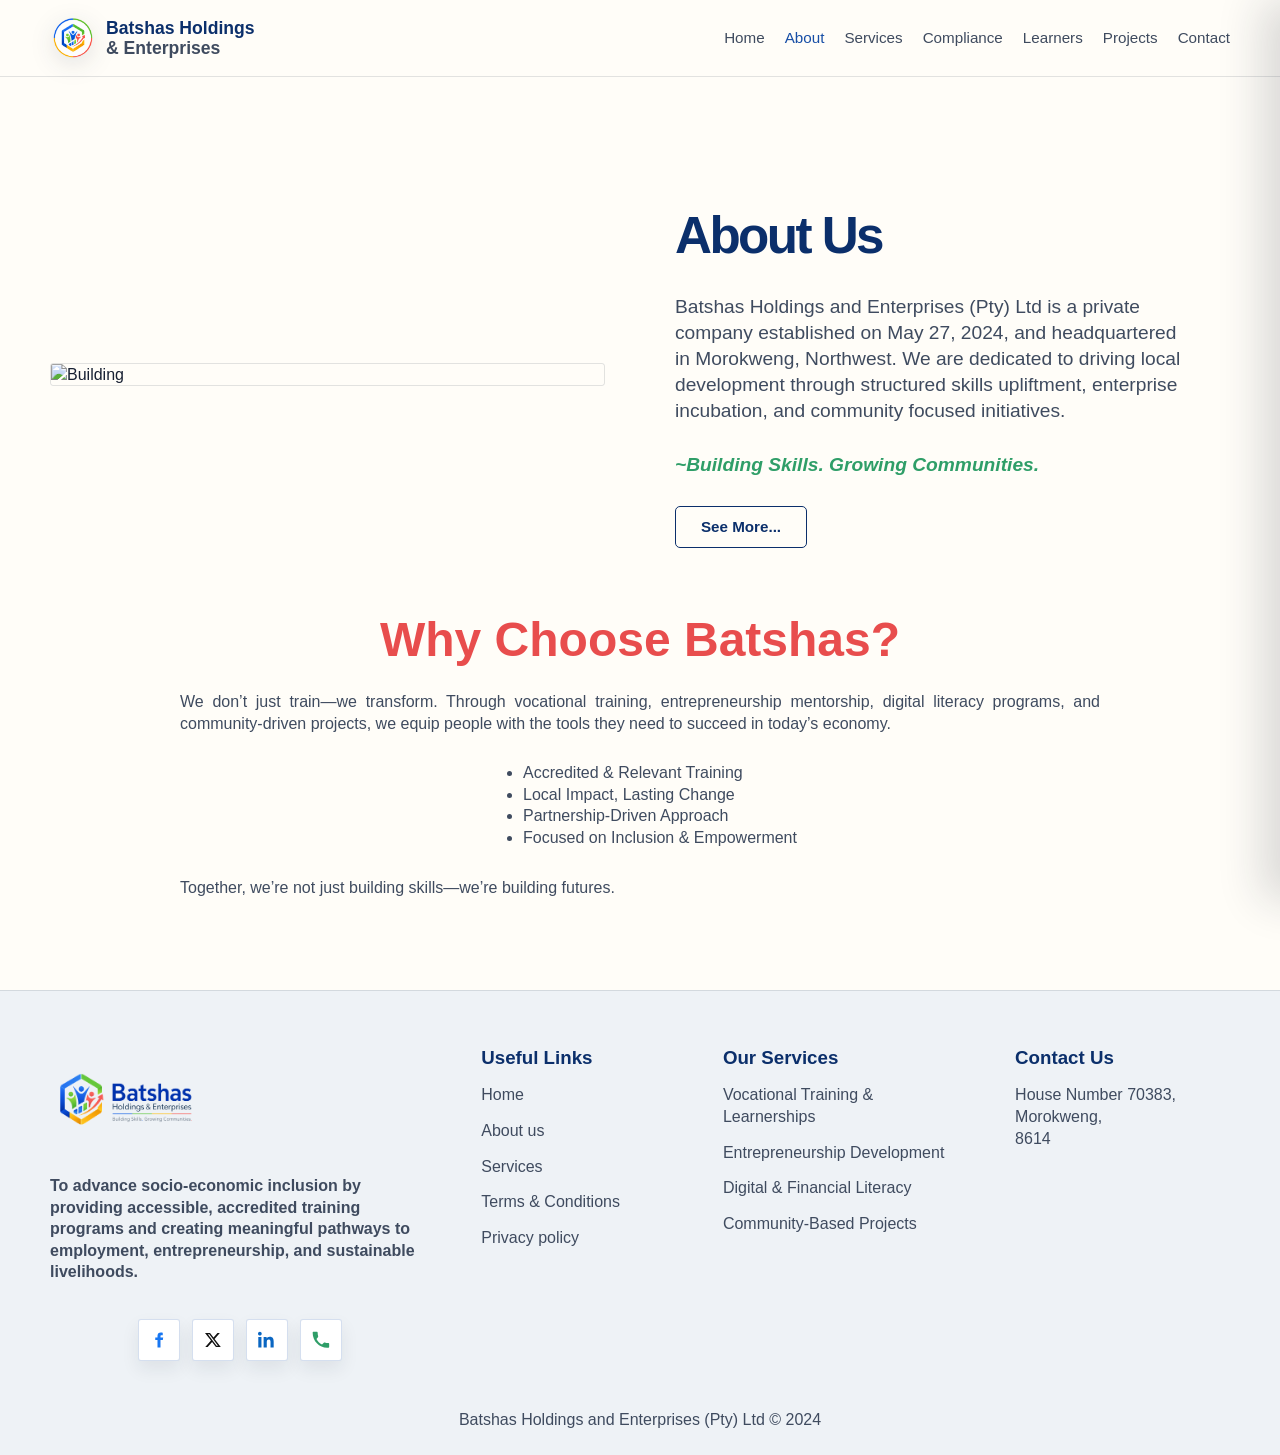
==== about.html @ d139194d "Add files via upload" ====
<!DOCTYPE html>
<html lang="en"><head><meta charset="UTF-8"><meta name="viewport" content="width=device-width, initial-scale=1.0"><title>About | Batshas Holdings & Enterprises</title><link rel="icon" type="image/png" href="assets/img/icon.png"><link rel="stylesheet" href="css/main.css"></head>
<body class="subpage-anticlockwise"><header class="site-header">
  <nav class="nav">
    <a href="index.html" class="brand brand-nav"><img class="brand-icon" src="assets/img/icon.png" alt="Batshas Holdings & Enterprises"><span class="brand-text">Batshas Holdings <span class="brand-break">& Enterprises</span></span></a>
    <div class="nav-links"><a href="index.html">Home</a>
      <a href="about.html" class="active">About</a>
      <a href="services.html">Services</a>
      <a href="compliance.html">Compliance</a>
      <a href="learners.html">Learners</a>
      <a href="projects.html">Projects</a>
      <a href="contact.html">Contact</a></div>
  </nav>
</header><main><section class="page-section"><div class="about-grid"><div><img src="https://images.unsplash.com/photo-1486406146926-c627a92ad1ab?auto=format&fit=crop&w=900&q=80" alt="Building"></div><div class="about-copy"><h1 class="section-title">About Us</h1><p>Batshas Holdings and Enterprises (Pty) Ltd is a private company established on May 27, 2024, and headquartered in Morokweng, Northwest. We are dedicated to driving local development through structured skills upliftment, enterprise incubation, and community focused initiatives.</p><em>~Building Skills. Growing Communities.</em><a href="services.html" class="btn btn-about">See More...</a></div></div><div class="why"><h2>Why Choose Batshas?</h2><p>We don’t just train—we transform. Through vocational training, entrepreneurship mentorship, digital literacy programs, and community-driven projects, we equip people with the tools they need to succeed in today’s economy.</p><ul><li>Accredited & Relevant Training</li><li>Local Impact, Lasting Change</li><li>Partnership-Driven Approach</li><li>Focused on Inclusion & Empowerment</li></ul><p>Together, we’re not just building skills—we’re building futures.</p></div></section><footer class="footer">
  <div class="footer-grid">
    <div><div class="brand brand-banner"><img class="brand-logo" src="assets/img/logo.png" alt="Batshas Holdings & Enterprises"></div><p><strong>To advance socio-economic inclusion by providing accessible, accredited training programs and creating meaningful pathways to employment, entrepreneurship, and sustainable livelihoods.</strong></p><div class="socials">
  <a class="social-link" href="#" aria-label="Facebook"><svg viewBox="0 0 24 24" aria-hidden="true"><path d="M14 8.5V6.8c0-.8.3-1.2 1.3-1.2H17V2.3C16.2 2.2 15.4 2 14.4 2 11.7 2 10 3.6 10 6.4v2.1H7v3.6h3V22h4v-9.9h3.1l.5-3.6H14z"/></svg></a>
  <a class="social-link" href="#" aria-label="X / Twitter"><svg viewBox="0 0 24 24" aria-hidden="true"><path d="M18.3 2h3.4l-7.5 8.6L23 22h-6.9l-5.4-7.1L4.5 22H1.1l8-9.2L.7 2h7.1l4.9 6.5L18.3 2zm-1.2 18h1.9L6.8 3.9h-2L17.1 20z"/></svg></a>
  <a class="social-link" href="#" aria-label="LinkedIn"><svg viewBox="0 0 24 24" aria-hidden="true"><path d="M4.98 3.5C4.98 4.88 3.86 6 2.5 6S0 4.88 0 3.5 1.12 1 2.5 1s2.48 1.12 2.48 2.5zM.4 8h4.2v14H.4V8zm7.1 0h4v1.9h.1c.6-1.1 2-2.3 4.1-2.3 4.4 0 5.2 2.9 5.2 6.6V22h-4.2v-6.9c0-1.7 0-3.8-2.3-3.8s-2.7 1.8-2.7 3.6V22H7.5V8z"/></svg></a>
  <a class="social-link" href="tel:0798320743" aria-label="Phone"><svg viewBox="0 0 24 24" aria-hidden="true"><path d="M6.6 10.8c1.6 3.1 3.5 5 6.6 6.6l2.2-2.2c.3-.3.8-.4 1.2-.3 1.3.4 2.6.6 4 .6.7 0 1.2.5 1.2 1.2v3.5c0 .7-.5 1.2-1.2 1.2C10.3 22 2 13.7 2 3.4 2 2.7 2.5 2.2 3.2 2.2h3.6c.7 0 1.2.5 1.2 1.2 0 1.4.2 2.7.6 4 .1.4 0 .8-.3 1.2l-1.7 2.2z"/></svg></a>
</div></div>
    <div><h3>Useful Links</h3><a href="index.html">Home</a><a href="about.html">About us</a><a href="services.html">Services</a><a href="terms.html">Terms & Conditions</a><a href="privacy.html">Privacy policy</a></div>
    <div><h3>Our Services</h3><a href="services.html">Vocational Training & Learnerships</a><a href="services.html">Entrepreneurship Development</a><a href="services.html">Digital & Financial Literacy</a><a href="services.html">Community-Based Projects</a></div>
    <div><h3>Contact Us</h3><p>House Number 70383,<br>Morokweng,<br>8614</p></div>
  </div><div class="copyright">Batshas Holdings and Enterprises (Pty) Ltd © 2024</div>
</footer></main><script src="js/main.js"></script></body></html>
---- css/main.css ----
@import url('./base/variables.css');
@import url('./base/reset.css');
@import url('./layout/header.css');
@import url('./layout/footer.css');
@import url('./components/buttons.css');
@import url('./pages/home.css');
@import url('./pages/about.css');
@import url('./pages/services.css');
@import url('./pages/compliance.css');
@import url('./pages/learners.css');
@import url('./pages/contact.css');
@import url('./pages/projects.css');
@import url('./pages/portal.css');
@import url('./layout/responsive.css');
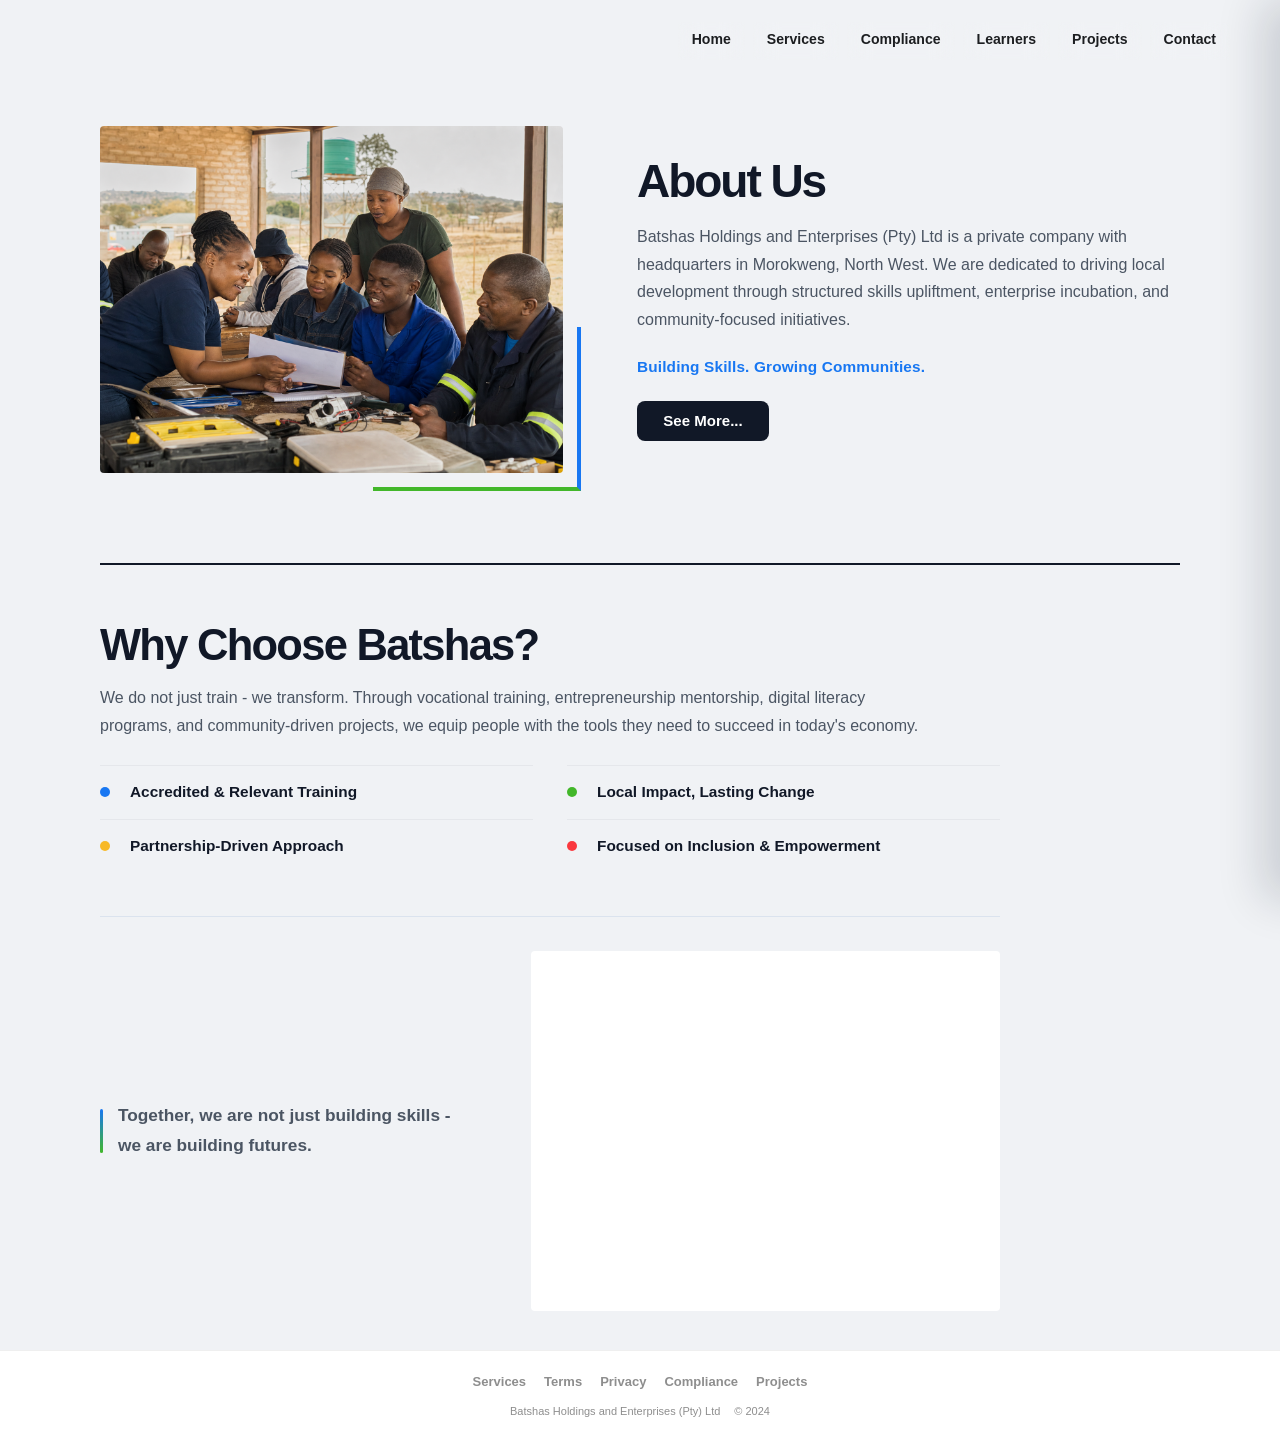
==== commit 5f46670f: "version 0.0.2 beta" ====
--- a/about.html
+++ b/about.html
@@ -1,5 +1,5 @@
 <!DOCTYPE html>
-<html lang="en"><head><meta charset="UTF-8"><meta name="viewport" content="width=device-width, initial-scale=1.0"><title>About | Batshas Holdings & Enterprises</title><link rel="icon" type="image/png" href="assets/img/icon.png"><link rel="stylesheet" href="css/main.css"></head>
+<html lang="en"><head><meta charset="UTF-8"><meta name="viewport" content="width=device-width, initial-scale=1.0"><title>About | Batshas Holdings & Enterprises</title><link rel="icon" type="image/png" href="assets/img/icon.png"><link rel="preload" as="image" href="assets/img/about-community-development-owned.png"><link rel="stylesheet" href="css/main.css"></head>
 <body class="subpage-anticlockwise"><header class="site-header">
   <nav class="nav">
     <a href="index.html" class="brand brand-nav"><img class="brand-icon" src="assets/img/icon.png" alt="Batshas Holdings & Enterprises"><span class="brand-text">Batshas Holdings <span class="brand-break">& Enterprises</span></span></a>
@@ -11,16 +11,18 @@
       <a href="projects.html">Projects</a>
       <a href="contact.html">Contact</a></div>
   </nav>
-</header><main><section class="page-section"><div class="about-grid"><div><img src="https://images.unsplash.com/photo-1486406146926-c627a92ad1ab?auto=format&fit=crop&w=900&q=80" alt="Building"></div><div class="about-copy"><h1 class="section-title">About Us</h1><p>Batshas Holdings and Enterprises (Pty) Ltd is a private company established on May 27, 2024, and headquartered in Morokweng, Northwest. We are dedicated to driving local development through structured skills upliftment, enterprise incubation, and community focused initiatives.</p><em>~Building Skills. Growing Communities.</em><a href="services.html" class="btn btn-about">See More...</a></div></div><div class="why"><h2>Why Choose Batshas?</h2><p>We don’t just train—we transform. Through vocational training, entrepreneurship mentorship, digital literacy programs, and community-driven projects, we equip people with the tools they need to succeed in today’s economy.</p><ul><li>Accredited & Relevant Training</li><li>Local Impact, Lasting Change</li><li>Partnership-Driven Approach</li><li>Focused on Inclusion & Empowerment</li></ul><p>Together, we’re not just building skills—we’re building futures.</p></div></section><footer class="footer">
-  <div class="footer-grid">
-    <div><div class="brand brand-banner"><img class="brand-logo" src="assets/img/logo.png" alt="Batshas Holdings & Enterprises"></div><p><strong>To advance socio-economic inclusion by providing accessible, accredited training programs and creating meaningful pathways to employment, entrepreneurship, and sustainable livelihoods.</strong></p><div class="socials">
-  <a class="social-link" href="#" aria-label="Facebook"><svg viewBox="0 0 24 24" aria-hidden="true"><path d="M14 8.5V6.8c0-.8.3-1.2 1.3-1.2H17V2.3C16.2 2.2 15.4 2 14.4 2 11.7 2 10 3.6 10 6.4v2.1H7v3.6h3V22h4v-9.9h3.1l.5-3.6H14z"/></svg></a>
-  <a class="social-link" href="#" aria-label="X / Twitter"><svg viewBox="0 0 24 24" aria-hidden="true"><path d="M18.3 2h3.4l-7.5 8.6L23 22h-6.9l-5.4-7.1L4.5 22H1.1l8-9.2L.7 2h7.1l4.9 6.5L18.3 2zm-1.2 18h1.9L6.8 3.9h-2L17.1 20z"/></svg></a>
-  <a class="social-link" href="#" aria-label="LinkedIn"><svg viewBox="0 0 24 24" aria-hidden="true"><path d="M4.98 3.5C4.98 4.88 3.86 6 2.5 6S0 4.88 0 3.5 1.12 1 2.5 1s2.48 1.12 2.48 2.5zM.4 8h4.2v14H.4V8zm7.1 0h4v1.9h.1c.6-1.1 2-2.3 4.1-2.3 4.4 0 5.2 2.9 5.2 6.6V22h-4.2v-6.9c0-1.7 0-3.8-2.3-3.8s-2.7 1.8-2.7 3.6V22H7.5V8z"/></svg></a>
-  <a class="social-link" href="tel:0798320743" aria-label="Phone"><svg viewBox="0 0 24 24" aria-hidden="true"><path d="M6.6 10.8c1.6 3.1 3.5 5 6.6 6.6l2.2-2.2c.3-.3.8-.4 1.2-.3 1.3.4 2.6.6 4 .6.7 0 1.2.5 1.2 1.2v3.5c0 .7-.5 1.2-1.2 1.2C10.3 22 2 13.7 2 3.4 2 2.7 2.5 2.2 3.2 2.2h3.6c.7 0 1.2.5 1.2 1.2 0 1.4.2 2.7.6 4 .1.4 0 .8-.3 1.2l-1.7 2.2z"/></svg></a>
-</div></div>
-    <div><h3>Useful Links</h3><a href="index.html">Home</a><a href="about.html">About us</a><a href="services.html">Services</a><a href="terms.html">Terms & Conditions</a><a href="privacy.html">Privacy policy</a></div>
-    <div><h3>Our Services</h3><a href="services.html">Vocational Training & Learnerships</a><a href="services.html">Entrepreneurship Development</a><a href="services.html">Digital & Financial Literacy</a><a href="services.html">Community-Based Projects</a></div>
-    <div><h3>Contact Us</h3><p>House Number 70383,<br>Morokweng,<br>8614</p></div>
-  </div><div class="copyright">Batshas Holdings and Enterprises (Pty) Ltd © 2024</div>
+</header><main><section class="page-section"><div class="about-grid"><div><img src="assets/img/about-community-development-owned.png" alt="African learners and mentors planning local development training in North West" loading="lazy" decoding="async"></div><div class="about-copy"><h1 class="section-title">About Us</h1><p>Batshas Holdings and Enterprises (Pty) Ltd is a private company with headquarters in Morokweng, North West. We are dedicated to driving local development through structured skills upliftment, enterprise incubation, and community-focused initiatives.</p><em>Building Skills. Growing Communities.</em><a href="services.html" class="btn btn-about">See More...</a></div></div><div class="why"><h2>Why Choose Batshas?</h2><p>We do not just train - we transform. Through vocational training, entrepreneurship mentorship, digital literacy programs, and community-driven projects, we equip people with the tools they need to succeed in today's economy.</p><ul><li>Accredited & Relevant Training</li><li>Local Impact, Lasting Change</li><li>Partnership-Driven Approach</li><li>Focused on Inclusion & Empowerment</li></ul><div class="future-build"><p>Together, we are not just building skills - we are building futures.</p><div class="future-story" aria-label="Flash-card story from groundwork to recognition to success"><figure class="story-card card-groundwork"><img src="assets/img/about-story-groundwork.jpg" alt="South African bricklayer practicing brickwork during skills training" loading="lazy" decoding="async"><figcaption><span>01</span><strong>Groundwork</strong></figcaption></figure><figure class="story-card card-recognition"><img src="assets/img/about-story-recognition-ai-v3.png" alt="African learner holding a certificate beside a mentor at a recognition event" loading="lazy" decoding="async"><figcaption><span>02</span><strong>Recognition</strong></figcaption></figure><figure class="story-card card-success"><img src="assets/img/about-story-success.png" alt="African entrepreneurs growing local businesses with digital tools and handmade products" loading="lazy" decoding="async"><figcaption><span>03</span><strong>Success</strong></figcaption></figure><div class="story-dots" aria-hidden="true"><span></span><span></span><span></span></div></div></div></div></section><footer class="footer">
+  <div class="footer-shell">
+    <nav class="footer-links" aria-label="Footer links">
+      <a href="services.html">Services</a>
+      <a href="terms.html">Terms</a>
+      <a href="privacy.html">Privacy</a>
+      <a href="compliance.html">Compliance</a>
+      <a href="projects.html">Projects</a>
+    </nav>
+    <div class="footer-meta">
+      <span>Batshas Holdings and Enterprises (Pty) Ltd</span>
+      <span>&copy; 2024</span>
+    </div>
+  </div>
 </footer></main><script src="js/main.js"></script></body></html>
--- a/css/main.css
+++ b/css/main.css
@@ -12,3 +12,4 @@
 @import url('./pages/projects.css');
 @import url('./pages/portal.css');
 @import url('./layout/responsive.css');
+@import url('./polish.css');
